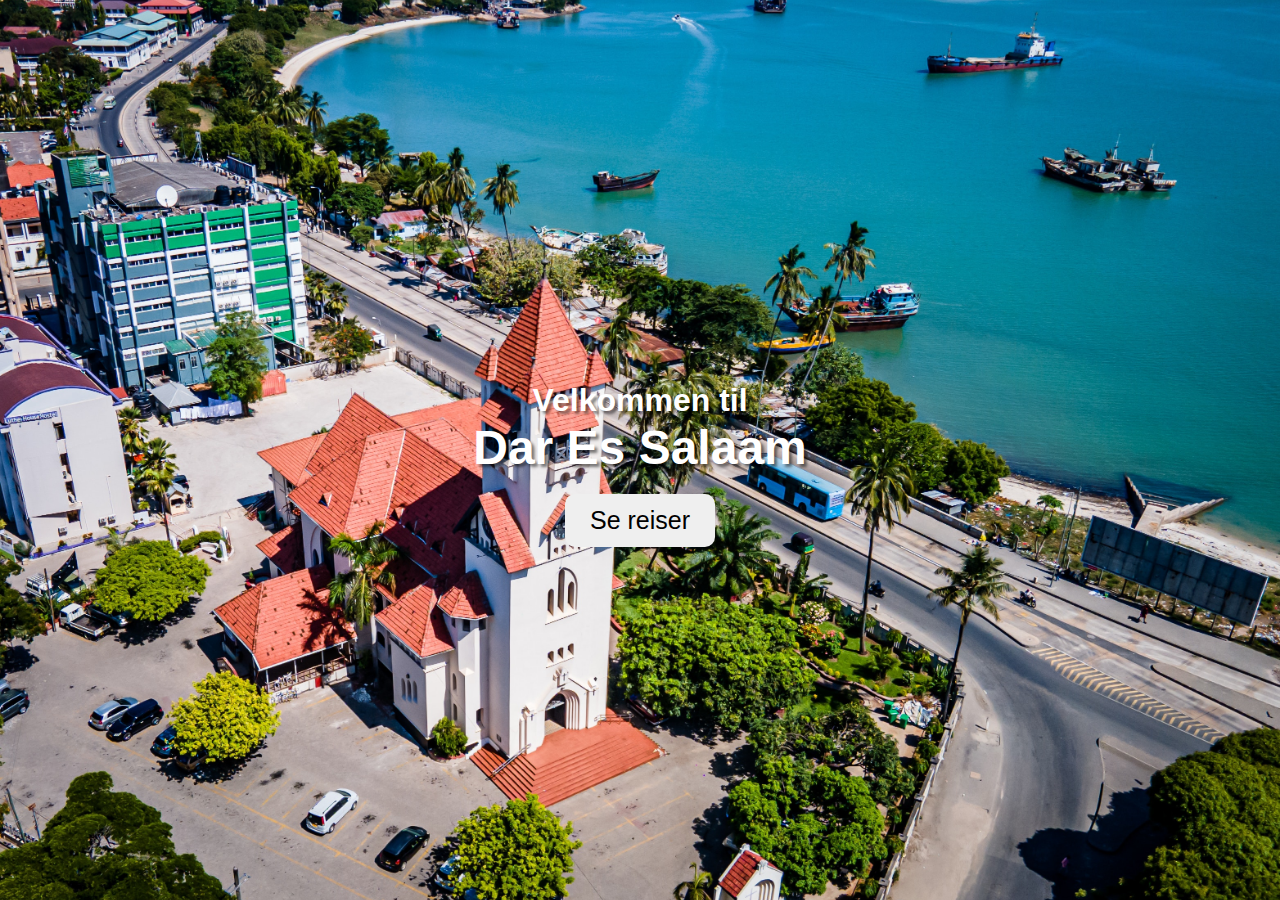
==== daressalaam/index.html @ df9a2d50 "daressalaam new" ====
<!DOCTYPE html>
<html lang="en">
<head>
    <meta charset="UTF-8">
    <meta name="viewport" content="width=device-width, initial-scale=1.0">
    <title>Document</title>
    <link rel="stylesheet" href="styles.css">
</head>
<body>

<div class="bg">
    <div class="content">
        <div class="title">
            <h1><font size="6">Velkommen til </font>
                <br><font size="7">Dar Es Salaam</font></h1>
        </div>

            <div class="travelbutton">
                <button>Se reiser</button>
            </div>
            
    </div>
</div>
    
</body>
</html>
---- daressalaam/styles.css ----
@font-face {
  font-family: Arial, Helvetica, sans-serif;
  font-weight: normal;
  font-style: normal;
}

body, html {
  font-family: 'MyFont', sans-serif;
  text-align: center;
  margin: 0;
  padding: 0;
  background-image: url(daressalaam.jpg);
  height: 100%;
  background-position: center;
  background-repeat: no-repeat;
  background-size: cover;
  overflow: hidden;
  position: relative;
}

.content {
  display: flex;
  flex-direction: column;
  align-items: center;
  justify-content: center;
  height: 100vh;
}

.title {
  display: flex;
  color: rgb(255, 255, 255);
  font-size: large;
  text-shadow: 3px 3px 3px rgba(0, 0, 0, 0.5);
  height: 100px;
  white-space: nowrap;
}

.travelbutton {
  color: rgb(0, 0, 0);
  display: flex;
  padding-top: 40px;
  white-space: nowrap;
}

.travelbutton button{
  padding: 12px 25px 12px 25px;
  border-radius: 10px;
  border: none;
  font-size: 25px;
}
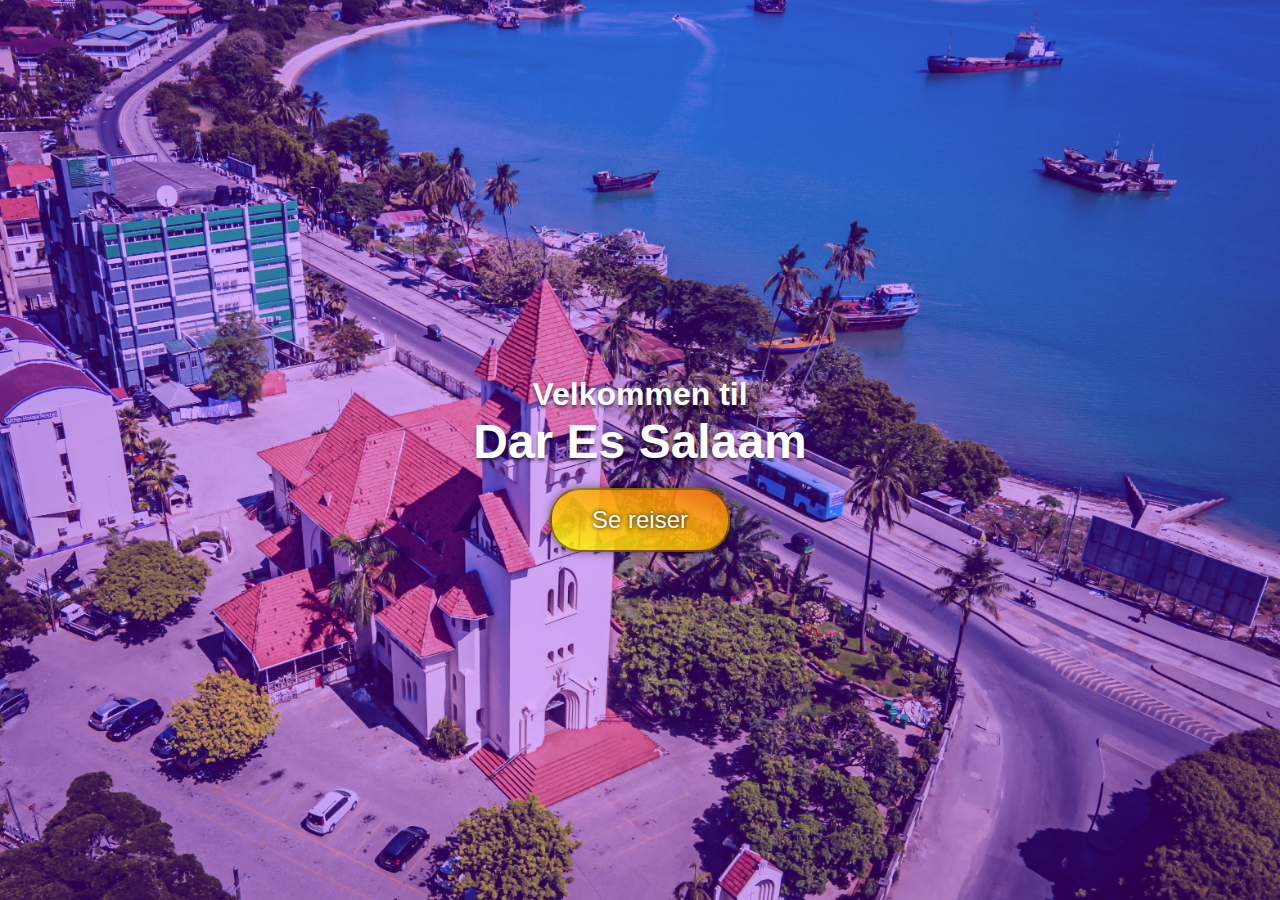
==== commit 7c9b7eac: "naming documents" ====
--- a/daressalaam/index.html
+++ b/daressalaam/index.html
@@ -3,7 +3,7 @@
 <head>
     <meta charset="UTF-8">
     <meta name="viewport" content="width=device-width, initial-scale=1.0">
-    <title>Document</title>
+    <title>Dar Es Salaam</title>
     <link rel="stylesheet" href="styles.css">
 </head>
 <body>
--- a/daressalaam/styles.css
+++ b/daressalaam/styles.css
@@ -26,13 +26,14 @@
   align-items: center;
   justify-content: center;
   height: 100vh;
+  background: hsla(273, 100%, 50%, 0.3);
 }
 
 .title {
   display: flex;
   color: rgb(255, 255, 255);
   font-size: large;
-  text-shadow: 3px 3px 3px rgba(0, 0, 0, 0.5);
+  text-shadow: 0px 3px 3px rgba(0, 0, 0, 0.5);
   height: 100px;
   white-space: nowrap;
 }
@@ -45,8 +46,15 @@
 }
 
 .travelbutton button{
-  padding: 12px 25px 12px 25px;
-  border-radius: 10px;
-  border: none;
-  font-size: 25px;
+  padding: 16px 40px 16px 40px;
+  color: rgb(255, 255, 255);
+  text-shadow: 0px 0px 4px rgb(0, 0, 0);
+  background: #ffaa00;
+  background: linear-gradient(to bottom left, #ff7300d8 0%, #ffff00d8 100%);
+  border-radius: 30px;
+  box-shadow: 0px 0px 8px hsla(0, 0%, 0%, 0.5);
+  border: 2px;
+  border-color: #00000072;
+  border-style: solid;
+  font-size: 24px;
 }